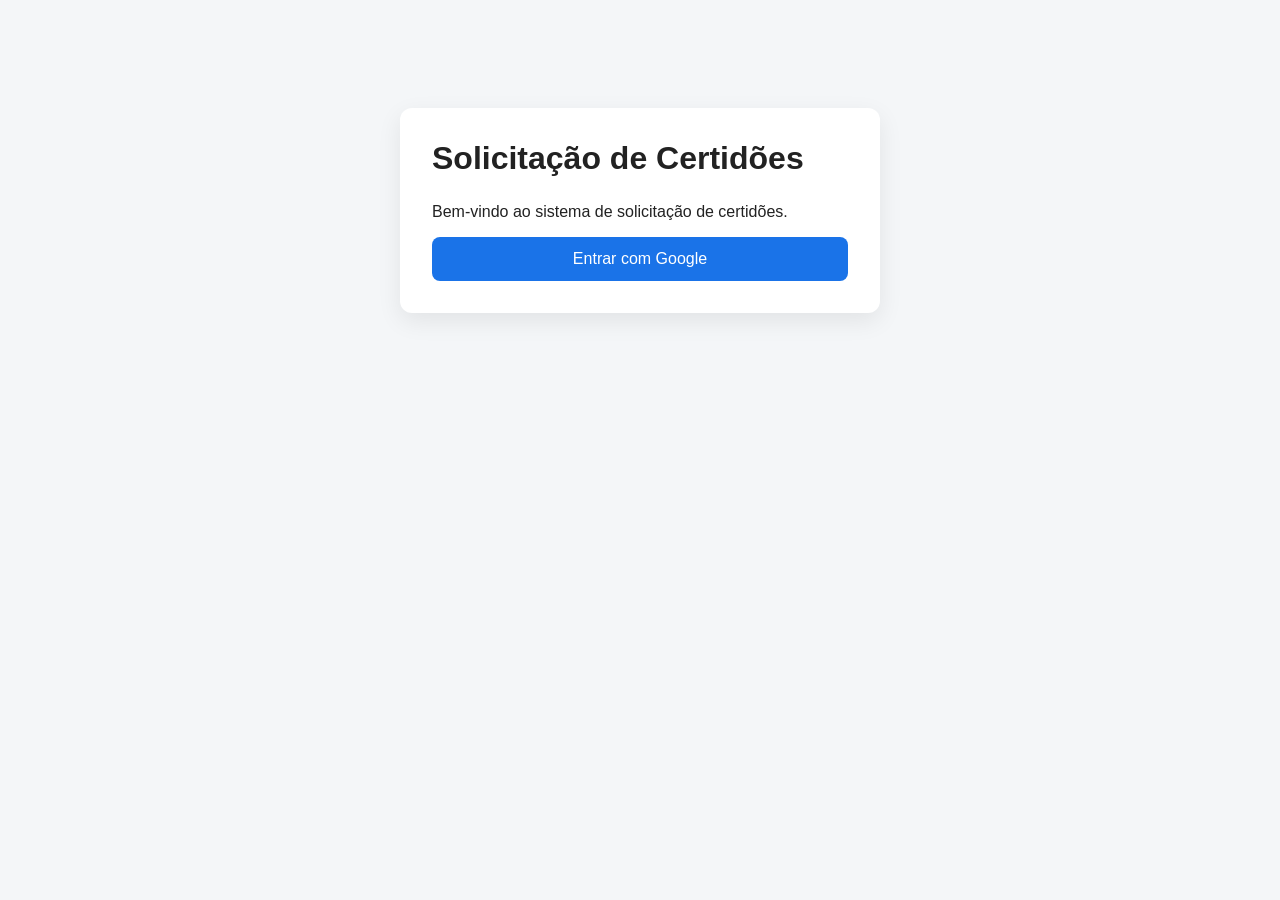
==== index.html @ d13df5dd "Implemented metadata engine" ====
<!DOCTYPE html>
<html lang="pt-BR">
<head>
  <meta charset="UTF-8">
  <meta name="viewport" content="width=device-width, initial-scale=1.0">
  <title>Solicitação de Certidões - 9tab</title>

  <link rel="icon" href="assets/icons/favicon.ico">
  <link rel="stylesheet" href="css/base.css">
  <link rel="stylesheet" href="css/layout.css">
  <link rel="stylesheet" href="css/components.css">
  <link rel="stylesheet" href="css/forms.css">
  <link rel="stylesheet" href="css/utilities.css">
</head>
<body>
  <main id="app" class="app">
    <div id="app-root"></div>
  </main>

  <script src="js/config/constants.js"></script>
  <script src="js/config/metadata.js"></script>
  <script src="js/core/loader.js"></script>
  <script src="js/ui/dom.js"></script>
  <script src="js/ui/views.js"></script>
  <script src="js/ui/tabs.js"></script>
  <script src="js/ui/form.js"></script>
  <script src="js/ui/toast.js"></script>
  <script src="js/ui/events.js"></script>
  <script src="js/services/auth.js"></script>
  <script src="js/services/api.js"></script>
  <script src="js/utils/masks.js"></script>
  <script src="js/utils/validators.js"></script>
  <script src="js/utils/formatter.js"></script>
  <script src="js/core/bootstrap.js"></script>
  <script src="js/app.js"></script>
</body>
</html>
---- css/base.css ----
:root {
  --primary: #1a73e8;
  --primary-hover: #155ec4;
  --success: #166534;
  --error: #991b1b;
  --border: #d6d6d6;
  --background: #f4f6f8;
  --surface: #ffffff;
  --text: #222222;
  --muted: #6b7280;
}

* {
  box-sizing: border-box;
}

body {
  margin: 0;
  background: var(--background);
  color: var(--text);
  font-family: "Segoe UI", Arial, sans-serif;
}

h1,
h2,
h3,
p {
  margin-top: 0;
}

button,
input,
select {
  font: inherit;
}
---- css/layout.css ----
.app {
  min-height: 100vh;
  padding: 12vh 16px 32px;
}

#app-root {
  width: 100%;
}

.workspace {
  width: min(1100px, 100%);
  margin: 0 auto;
}

.workspace-header {
  margin-bottom: 1rem;
  padding: 1.25rem 1.5rem;
  background: var(--surface);
  border-radius: 12px;
  box-shadow: 0 8px 24px rgba(0, 0, 0, 0.06);
}

.workspace-header h1 {
  margin-bottom: 0.25rem;
}

.workspace-header p {
  margin-bottom: 0;
  color: var(--muted);
}

.workspace-content {
  padding: 1.5rem;
  background: var(--surface);
  border-radius: 12px;
  box-shadow: 0 8px 24px rgba(0, 0, 0, 0.06);
}

@media (max-width: 640px) {
  .app {
    padding: 24px 12px;
  }

  .workspace-content,
  .workspace-header {
    padding: 1rem;
  }
}
---- css/components.css ----
.card {
  width: 100%;
  max-width: 480px;
  margin: 0 auto;
  padding: 32px;
  background: var(--surface);
  border-radius: 12px;
  box-shadow: 0 8px 24px rgba(0, 0, 0, 0.08);
}

.card-title {
  font-size: 2rem;
  line-height: 1.15;
}

.primary-button,
.secondary-button {
  padding: 0.8rem 1rem;
  border-radius: 8px;
  cursor: pointer;
  transition: background-color 0.15s ease, transform 0.15s ease;
}

.primary-button {
  width: 100%;
  border: none;
  background: var(--primary);
  color: white;
}

.primary-button:hover {
  background: var(--primary-hover);
}

.secondary-button {
  border: 1px solid var(--border);
  background: #f8fafc;
  color: var(--text);
}

.secondary-button:hover {
  background: #eef2f7;
}

.primary-button:active,
.secondary-button:active {
  transform: translateY(1px);
}

.primary-button:disabled,
.secondary-button:disabled {
  background: #f3f4f6;
  color: #6b7280;
  cursor: not-allowed;
}

.tabs {
  display: flex;
  gap: 8px;
  margin: 0 0 24px;
  border-bottom: 1px solid #e5e7eb;
}

.tab-button {
  border: none;
  background: transparent;
  padding: 10px 14px;
  font-size: 15px;
  cursor: pointer;
  border-bottom: 3px solid transparent;
}

.tab-button:hover {
  background-color: #f4f6f8;
}

.tab-button.is-active {
  color: var(--primary);
  border-bottom-color: var(--primary);
  font-weight: 600;
}

.item {
  margin-top: 1.25rem;
  padding: 1.25rem;
  border: 1px solid #e5e7eb;
  border-radius: 10px;
  background: #fafafa;
}

.item-header {
  display: flex;
  justify-content: space-between;
  align-items: center;
  margin-bottom: 1rem;
}

.item-title {
  margin: 0;
  font-size: 1rem;
}

.remove-item-button {
  width: 34px;
  height: 34px;
  padding: 0;
  border: none;
  border-radius: 50%;
  background: #fee2e2;
  color: #991b1b;
  font-size: 1.15rem;
  font-weight: 700;
  cursor: pointer;
}

.remove-item-button:hover {
  background: #fecaca;
}

/* Toast */
.toast {
  position: fixed;
  top: 24px;
  right: 24px;
  min-width: 280px;
  max-width: 420px;
  padding: 16px 18px;
  color: #fff;
  border-radius: 10px;
  box-shadow: 0 12px 32px rgba(0, 0, 0, .25);
  z-index: 9999;
}

.toast--success {
  background: #166534;
}

.toast--error {
  background: #991b1b;
}
---- css/forms.css ----
/* ======================================================
   Layout de formulários
====================================================== */

.form-row {
  display: grid;
  grid-template-columns: 1fr;
  gap: 1.25rem;
  margin-bottom: 1.25rem;
}

.form-row--2 {
  grid-template-columns: repeat(2, minmax(0, 1fr));
}

.form-row--3 {
  grid-template-columns: repeat(3, minmax(0, 1fr));
}

.form-row--protocol-type {
  grid-template-columns: 180px 1fr;
}

.form-row--state-city {
  grid-template-columns: 120px 1fr;
}

@media (max-width: 700px) {
  .form-row,
  .form-row--2,
  .form-row--3,
  .form-row--protocol-type,
  .form-row--state-city {
    grid-template-columns: 1fr;
  }
}

/* ======================================================
   Grupos e campos
====================================================== */

.form-group {
  display: flex;
  flex-direction: column;
}

.form-group label {
  margin-bottom: 0.4rem;
  font-weight: 600;
}

.form-group input,
.form-group select {
  width: 100%;
  padding: 0.75rem 0.9rem;
  border: 1px solid var(--border);
  border-radius: 8px;
  background: #ffffff;
  color: var(--text);
  font-size: 15px;
}

.form-group input:focus,
.form-group select:focus {
  outline: none;
  border-color: var(--primary);
  box-shadow: 0 0 0 3px rgba(26, 115, 232, 0.15);
}

.form-group input:disabled,
.form-group select:disabled {
  background: #f3f4f6;
  color: #6b7280;
  cursor: not-allowed;
}

/* ======================================================
   Seções
====================================================== */

.form-section,
.form-subsection {
  margin-top: 2rem;
  padding: 1.5rem;
  border: 1px solid #e5e7eb;
  border-radius: 10px;
}

.form-section legend,
.form-subsection legend {
  padding: 0 0.5rem;
  font-size: 1.1rem;
  font-weight: 600;
}

.form-subsection {
  background: #fafafa;
}

.conditional-block {
  margin-top: 1.25rem;
}

/* ======================================================
   Ações
====================================================== */

.form-actions {
  margin-top: 2rem;
}

/* Dynamic property items */
.item {
  margin-top: 1.25rem;
  padding: 1.25rem;
  border: 1px solid #e5e7eb;
  border-radius: 10px;
  background: #fafafa;
}

.item-header {
  display: flex;
  justify-content: space-between;
  align-items: center;
  gap: 1rem;
  margin-bottom: 1rem;
}

.item-title {
  margin: 0;
  font-size: 1rem;
  color: #374151;
}

.remove-item-button {
  width: 34px;
  height: 34px;
  padding: 0;
  border: none;
  border-radius: 999px;
  background: #fee2e2;
  color: #991b1b;
  font-size: 1.25rem;
  font-weight: 700;
  cursor: pointer;
}

.remove-item-button:hover {
  background: #fecaca;
}

/* ======================================================
   Validação
====================================================== */

.form-group.has-error input,
.form-group.has-error select {
  border-color: var(--error);
  box-shadow: 0 0 0 3px rgba(153, 27, 27, 0.12);
}

.field-error {
  margin: 0.4rem 0 0;
  color: var(--error);
  font-size: 0.875rem;
}

/* ======================================================
   Checkbox
====================================================== */

.checkbox-field {
  display: inline-flex;
  align-items: center;
  gap: 0.6rem;
  cursor: pointer;
  font-weight: 500;
}

.checkbox-field input[type="checkbox"] {
  width: 18px;
  height: 18px;
  accent-color: var(--primary);
}
---- css/utilities.css ----
.is-hidden {
  display: none !important;
}
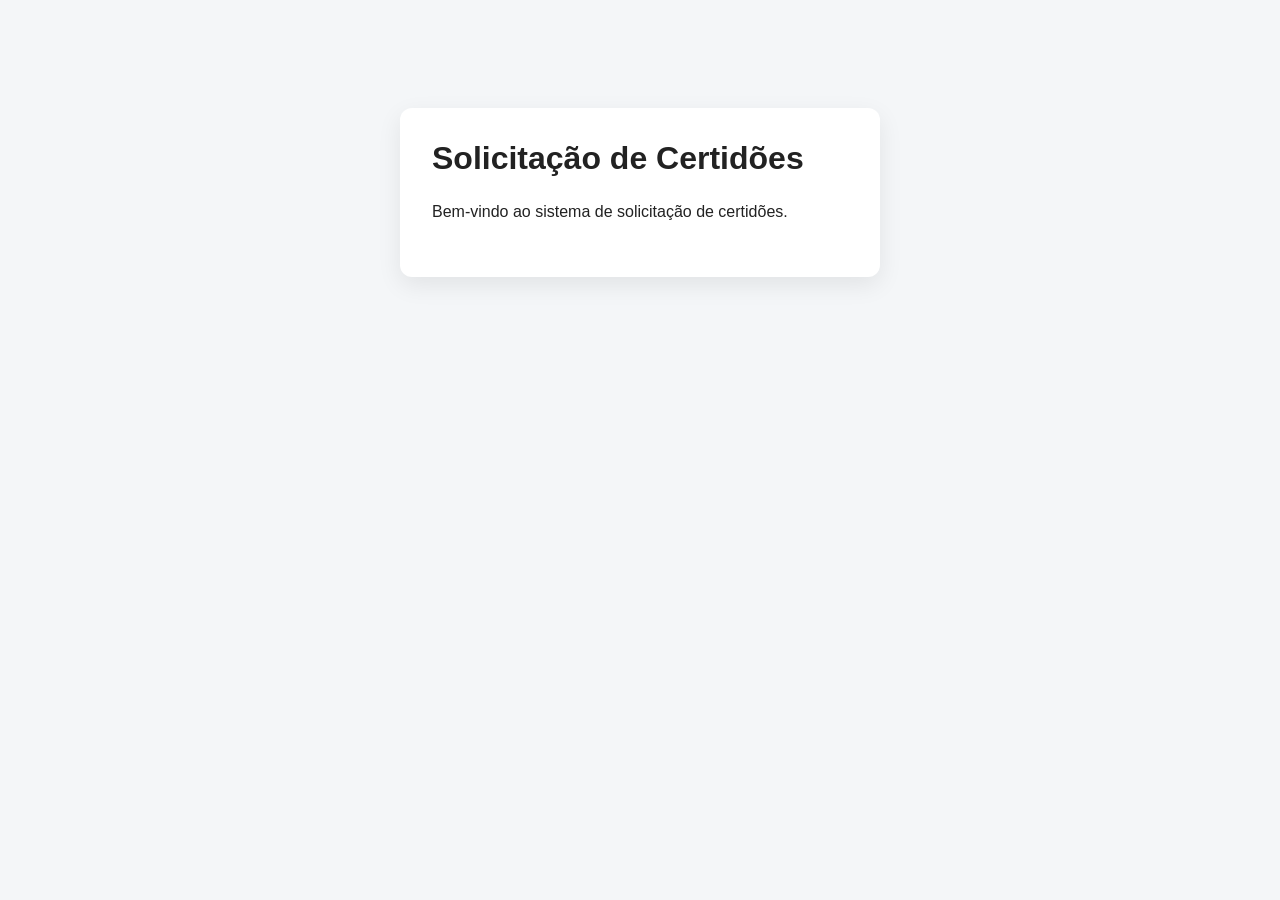
==== commit f78b49b3: "Implemented Google oAuth2.0" ====
--- a/index.html
+++ b/index.html
@@ -11,6 +11,7 @@
   <link rel="stylesheet" href="css/components.css">
   <link rel="stylesheet" href="css/forms.css">
   <link rel="stylesheet" href="css/utilities.css">
+  <script src="https://accounts.google.com/gsi/client" async defer></script>
 </head>
 <body>
   <main id="app" class="app">
@@ -20,6 +21,7 @@
   <script src="js/config/constants.js"></script>
   <script src="js/config/metadata.js"></script>
   <script src="js/core/loader.js"></script>
+  <script src="js/core/state.js"></script>
   <script src="js/ui/dom.js"></script>
   <script src="js/ui/views.js"></script>
   <script src="js/ui/tabs.js"></script>
--- a/css/components.css
+++ b/css/components.css
@@ -138,3 +138,14 @@
 .toast--error {
   background: #991b1b;
 }
+
+
+.google-signin-button {
+  margin-top: 1.5rem;
+}
+
+.login-status {
+  margin-top: 1rem;
+  color: #6b7280;
+  font-size: .95rem;
+}
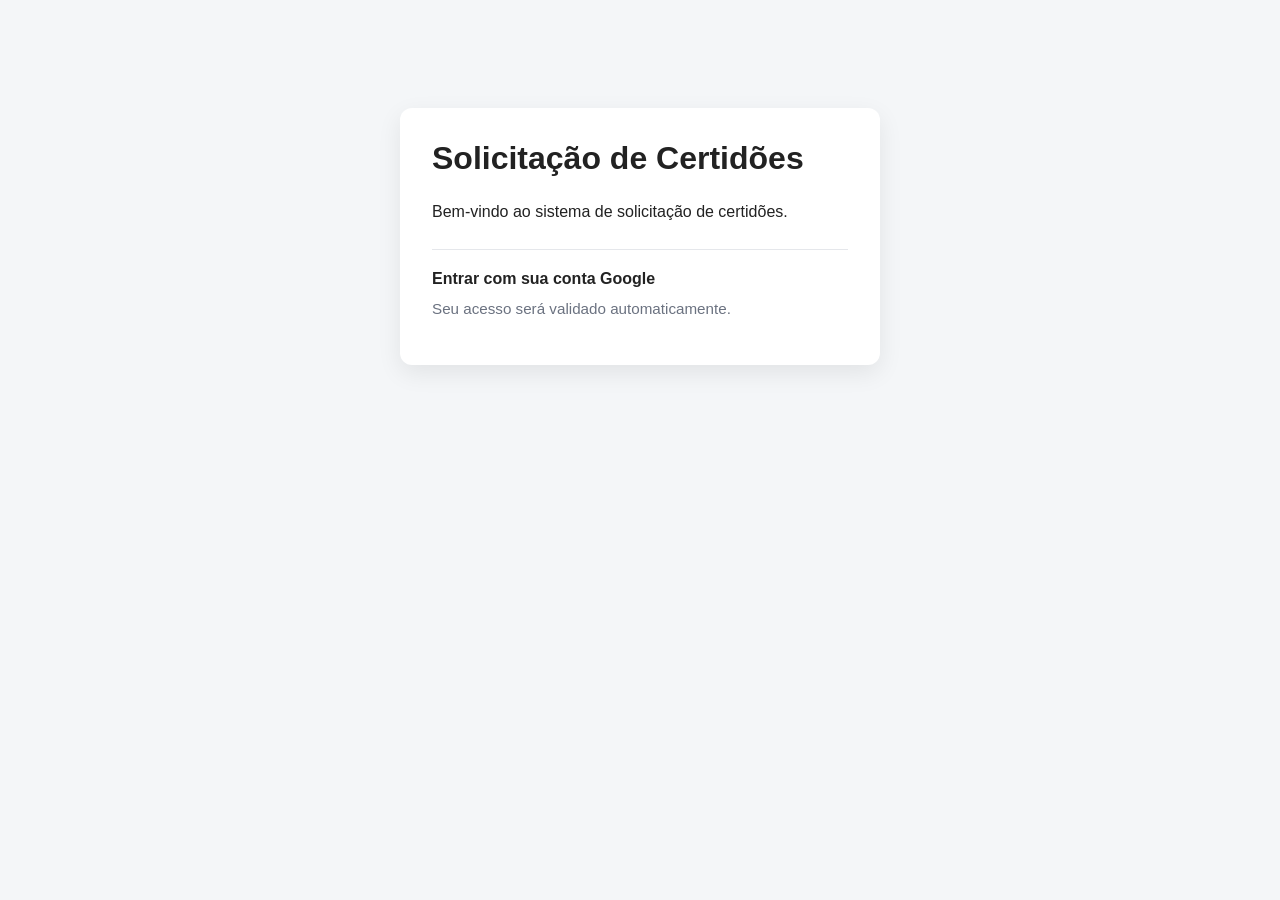
==== commit c5cec8f9: "Implemented query view" ====
--- a/index.html
+++ b/index.html
@@ -26,6 +26,7 @@
   <script src="js/ui/views.js"></script>
   <script src="js/ui/tabs.js"></script>
   <script src="js/ui/form.js"></script>
+  <script src="js/ui/query.js"></script>
   <script src="js/ui/toast.js"></script>
   <script src="js/ui/events.js"></script>
   <script src="js/services/auth.js"></script>
--- a/css/components.css
+++ b/css/components.css
@@ -140,8 +140,30 @@
 }
 
 
+
+
+
+/* Login Google */
+.login-auth-panel {
+  margin-top: 1.75rem;
+  padding-top: 1.25rem;
+  border-top: 1px solid #e5e7eb;
+}
+
+.login-auth-title {
+  margin: 0 0 .75rem;
+  font-weight: 600;
+}
+
 .google-signin-button {
-  margin-top: 1.5rem;
+  width: 100%;
+  max-width: 420px;
+}
+
+.login-auth-help {
+  margin: .75rem 0 0;
+  color: #6b7280;
+  font-size: .95rem;
 }
 
 .login-status {
@@ -149,3 +171,155 @@
   color: #6b7280;
   font-size: .95rem;
 }
+
+
+/* Consulta de solicitações */
+.query-header {
+  display: flex;
+  align-items: flex-start;
+  justify-content: space-between;
+  gap: 1rem;
+  margin-bottom: 1.25rem;
+}
+
+.query-header h2 {
+  margin-bottom: .25rem;
+}
+
+.query-header p,
+.query-status {
+  color: #6b7280;
+}
+
+.query-status {
+  margin: 0 0 1rem;
+  font-size: .95rem;
+}
+
+.requests-list {
+  display: grid;
+  gap: 1rem;
+}
+
+.request-card {
+  padding: 1.25rem;
+  border: 1px solid #e5e7eb;
+  border-radius: 12px;
+  background: #ffffff;
+}
+
+.request-card-header {
+  display: flex;
+  align-items: flex-start;
+  justify-content: space-between;
+  gap: 1rem;
+  margin-bottom: 1rem;
+}
+
+.request-card-header h3 {
+  margin: 0 0 .25rem;
+}
+
+.request-card-header p {
+  margin: 0;
+  color: #6b7280;
+}
+
+.status-badge {
+  display: inline-flex;
+  align-items: center;
+  white-space: nowrap;
+  padding: .35rem .65rem;
+  border-radius: 999px;
+  font-size: .75rem;
+  font-weight: 700;
+  letter-spacing: .02em;
+}
+
+.status-badge--success {
+  background: #dcfce7;
+  color: #166534;
+}
+
+.status-badge--warning {
+  background: #fef3c7;
+  color: #92400e;
+}
+
+.status-badge--danger {
+  background: #fee2e2;
+  color: #991b1b;
+}
+
+.status-badge--neutral {
+  background: #e5e7eb;
+  color: #374151;
+}
+
+.request-details {
+  display: grid;
+  grid-template-columns: repeat(2, minmax(0, 1fr));
+  gap: .85rem 1.25rem;
+  margin: 0;
+}
+
+.request-details div {
+  min-width: 0;
+}
+
+.request-details dt {
+  color: #6b7280;
+  font-size: .8rem;
+  font-weight: 600;
+}
+
+.request-details dd {
+  margin: .15rem 0 0;
+}
+
+.request-detailing {
+  margin-top: 1rem;
+  padding-top: 1rem;
+  border-top: 1px solid #e5e7eb;
+}
+
+.request-detailing h4 {
+  margin: 0 0 .35rem;
+  font-size: .95rem;
+}
+
+.request-detailing p {
+  margin: 0;
+  color: #374151;
+  line-height: 1.5;
+}
+
+.empty-state {
+  padding: 1.5rem;
+  border: 1px dashed #d1d5db;
+  border-radius: 12px;
+  background: #f9fafb;
+  color: #6b7280;
+  text-align: center;
+}
+
+.empty-state--error {
+  border-color: #fecaca;
+  background: #fef2f2;
+  color: #991b1b;
+}
+
+@media (max-width: 700px) {
+  .query-header,
+  .request-card-header {
+    flex-direction: column;
+  }
+
+  .query-header .secondary-button {
+    width: 100%;
+  }
+
+  .request-details {
+    grid-template-columns: 1fr;
+  }
+}
